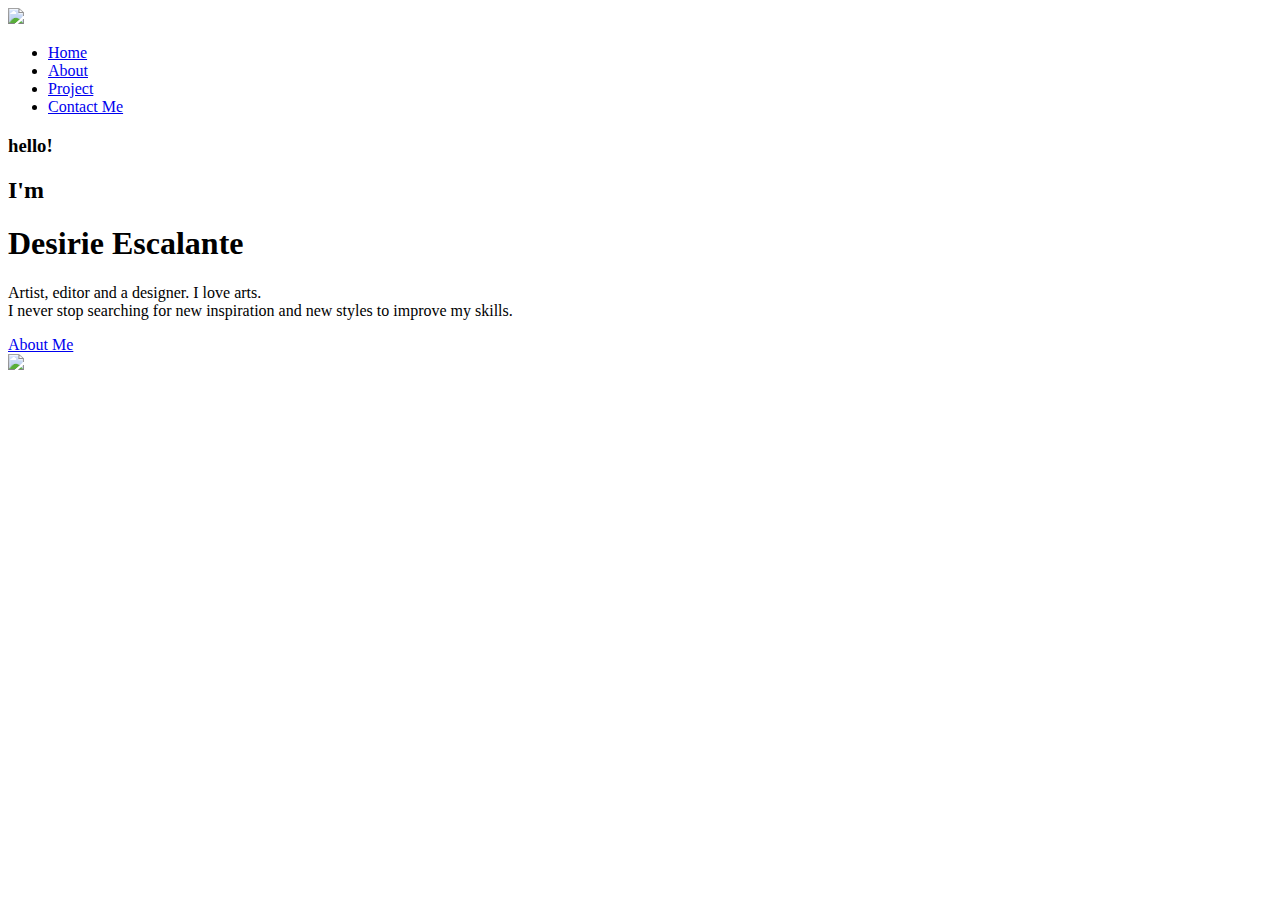
==== index.html @ 42f778c0 "nav bar" ====
<!DOCTYPE html>
<html lang="en">
<head>
    <meta charset="UTF-8">
    <!-- below is font awesome cdn link -->
    <link rel="stylesheet" href="https://cdnjs.cloudflare.com/ajax/libs/font-awesome/6.3.0/css/all.min.css" integrity="sha512-SzlrxWUlpfuzQ+pcUCosxcglQRNAq/DZjVsC0lE40xsADsfeQoEypE+enwcOiGjk/bSuGGKHEyjSoQ1zVisanQ==" crossorigin="anonymous" referrerpolicy="no-referrer" />
    <link rel="stylesheet" href="style.css">
    <meta http-equiv="X-UA-Compatible" content="IE=edge">
    <meta name="viewport" content="width=device-width, initial-scale=1.0">
    <title>Desirie Escalante | Porfolio</title>
</head>
<body>
    <!-- =============header =============-->

    <header>
    <a href="#" class="logo"><img src="/pictures/mylogo.png"></a>
    <div class="bx bx-menu" id="menu-icon"></div>
    
        <ul class="navlist">
            <li><a href="#home">Home</a></li>
             <li><a href="#about">About</a></li>
            <li><a href="#project">Project</a></li>
            <li><a href="#project">Contact Me</a></li>

    </ul>
    </header>

     <!-- =============header =============-->
    <section class="home" id="home">
        <div class="home-text">
            <h3>hello! </h3>
            <h2>I'm </h2>
            <h1>Desirie Escalante</h1>
        
            <p>Artist, editor and a designer. I love  arts. 
                <br>I never stop searching for new inspiration and new styles to  
            improve my skills.</p>

        <div class="social">
            <a href="#"><i class="fa-brands fa-facebook"></i></a>
            <a href="#"><i class="fa-brands fa-pinterest"></i></a>
            <a href="#"><i class="fa-brands fa-github"></i></a>
            <a href="#"><i class="fa-brands fa-discord"></i></a> 
        </div>
        <a href="#" class="btn">About Me</a>

        </div>

        <div class="home-img">
            <img src="/pictures/despic.png">
        </div>
    </section>


<!-- =========== link to js main ===========-->
    <script src="/asset/main.js"></script>
    

     
    
</body>
</html>
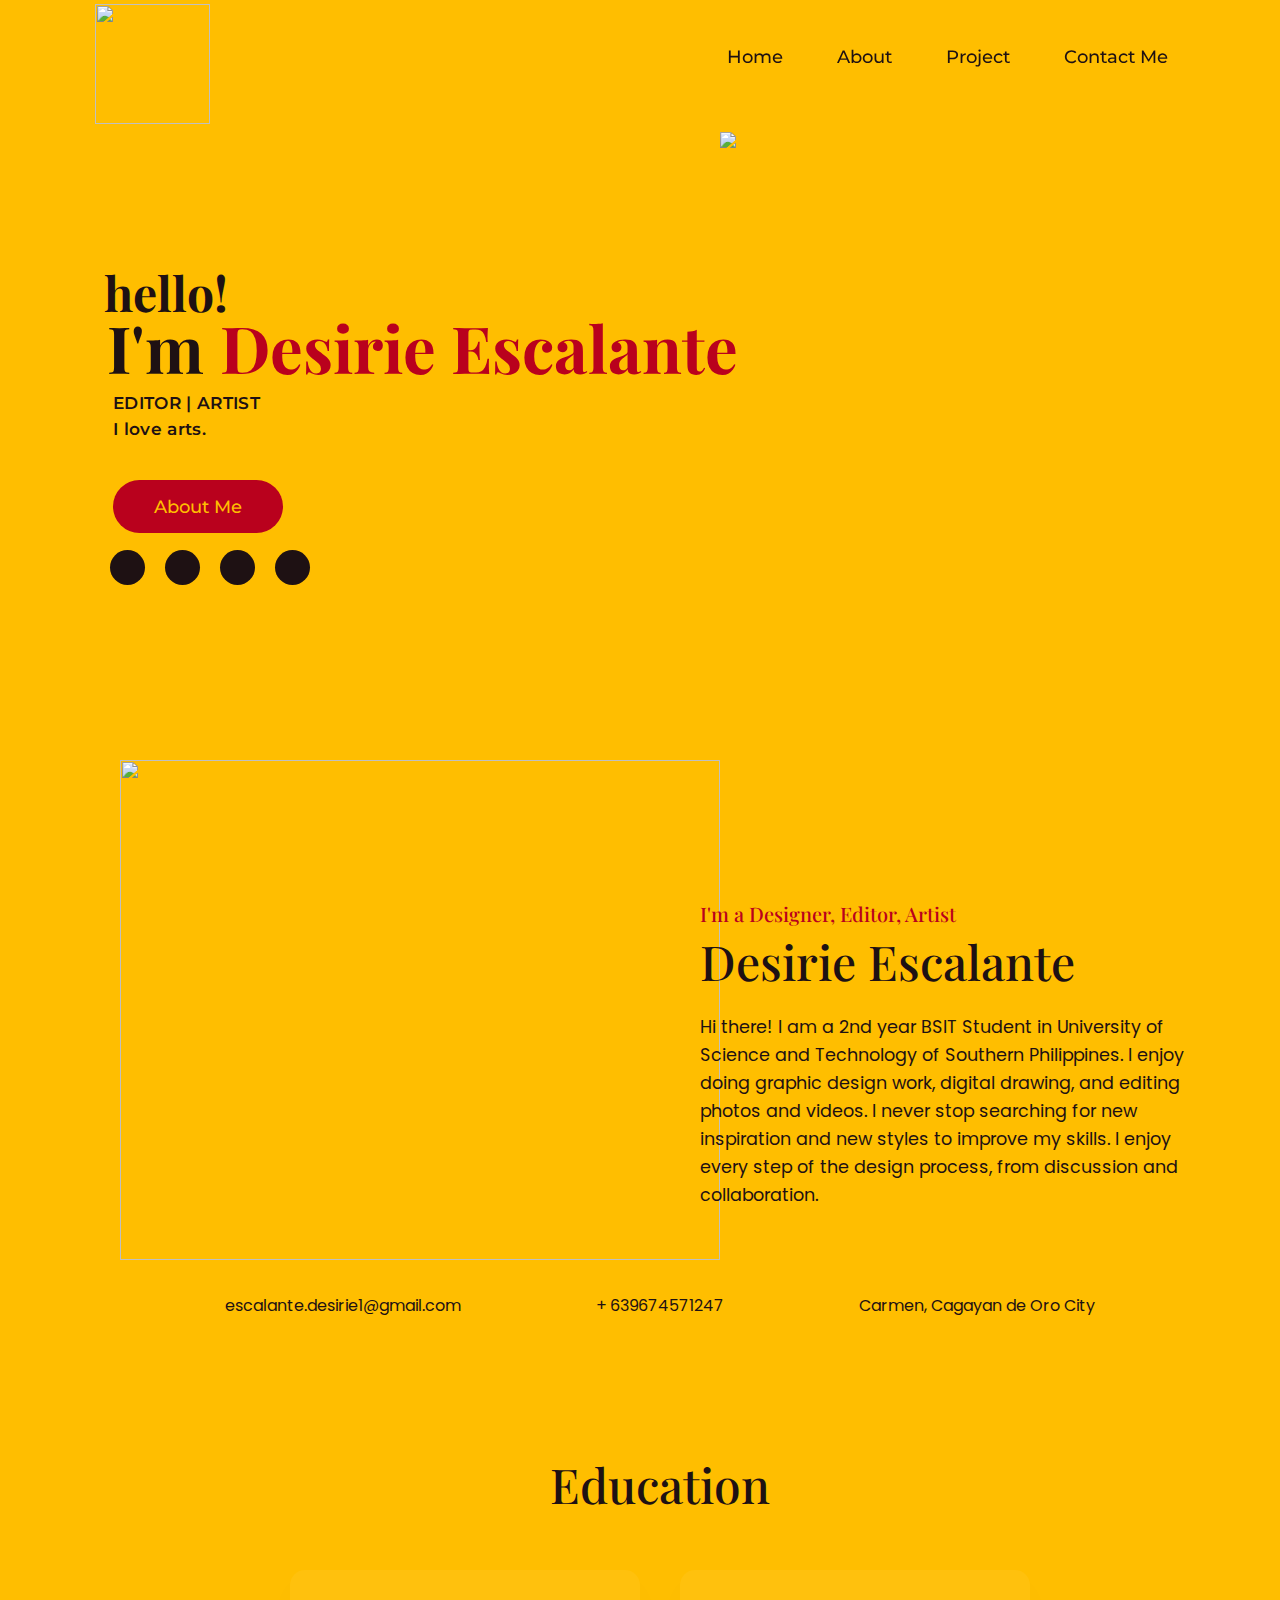
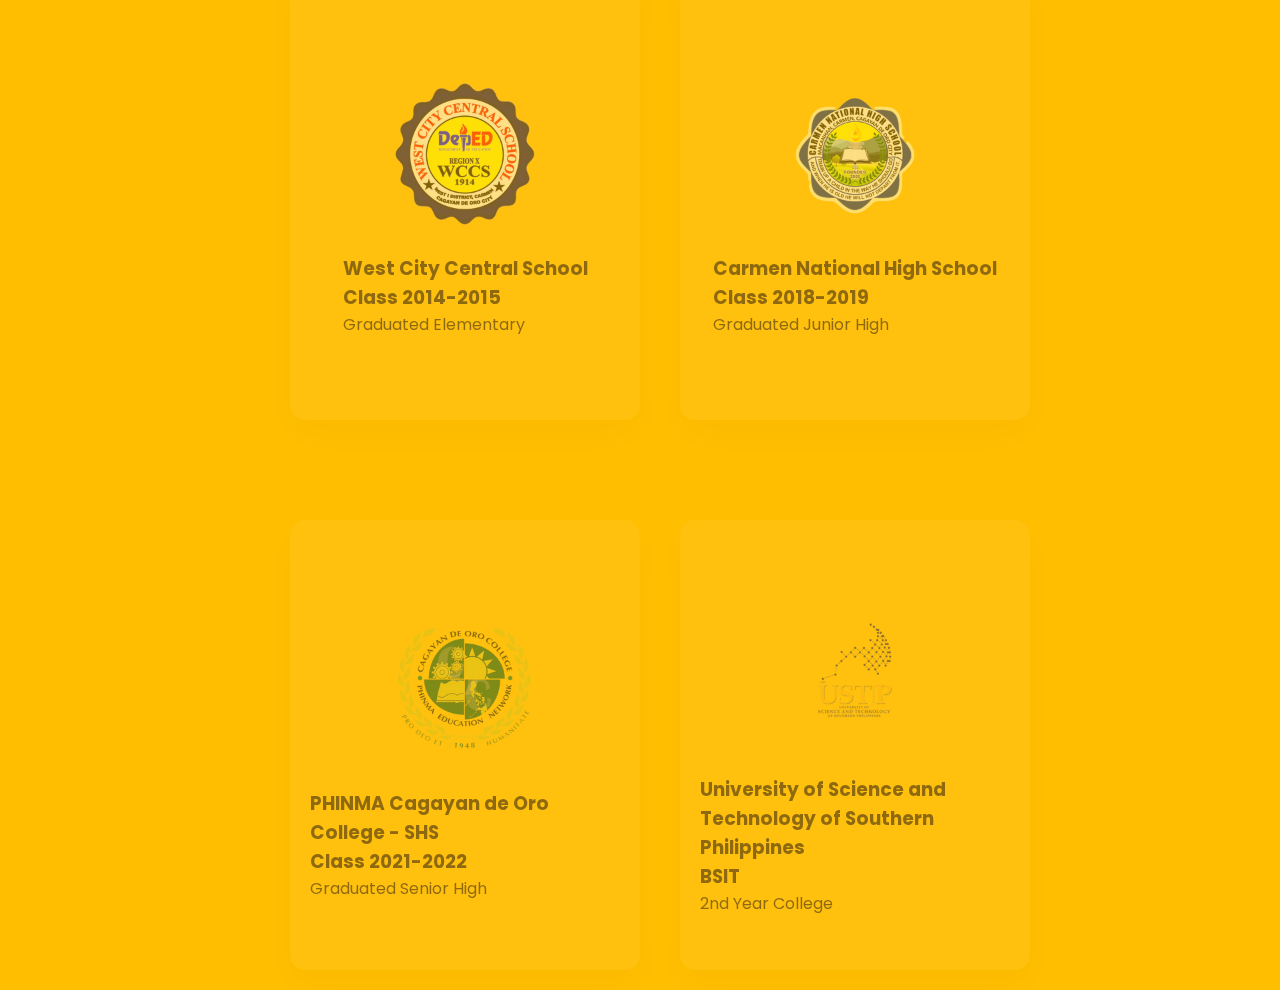
==== commit 7d9184f5: "added edu sec" ====
--- a/index.html
+++ b/index.html
@@ -2,6 +2,7 @@
 <html lang="en">
 <head>
     <meta charset="UTF-8">
+    <link rel="shortcut icon" type="icon-d" href="/pictures/mylogo.png">
     <!-- below is font awesome cdn link -->
     <link rel="stylesheet" href="https://cdnjs.cloudflare.com/ajax/libs/font-awesome/6.3.0/css/all.min.css" integrity="sha512-SzlrxWUlpfuzQ+pcUCosxcglQRNAq/DZjVsC0lE40xsADsfeQoEypE+enwcOiGjk/bSuGGKHEyjSoQ1zVisanQ==" crossorigin="anonymous" referrerpolicy="no-referrer" />
     <link rel="stylesheet" href="style.css">
@@ -13,44 +14,143 @@
     <!-- =============header =============-->
 
     <header>
-    <a href="#" class="logo"><img src="/pictures/mylogo.png"></a>
+    <a href="#home" class="logo"><img src="/pictures/mylogo.png"></a>
     <div class="bx bx-menu" id="menu-icon"></div>
     
         <ul class="navlist">
             <li><a href="#home">Home</a></li>
              <li><a href="#about">About</a></li>
             <li><a href="#project">Project</a></li>
-            <li><a href="#project">Contact Me</a></li>
+            <li><a href="#contactme">Contact Me</a></li>
 
     </ul>
     </header>
 
-     <!-- =============header =============-->
+     <!-- =============home =============-->
     <section class="home" id="home">
         <div class="home-text">
             <h3>hello! </h3>
             <h2>I'm </h2>
             <h1>Desirie Escalante</h1>
         
-            <p>Artist, editor and a designer. I love  arts. 
-                <br>I never stop searching for new inspiration and new styles to  
-            improve my skills.</p>
+            <p>EDITOR | ARTIST  
+                <br>I love arts. </p>
+                
+                <div class="facebook">
+                    <a href="#"><i class="fa-brands fa-facebook"></i></a>
+                 </div>
+                 <div class="pinterest">
+                    <a href="#"><i class="fa-brands fa-pinterest"></i></a>
+                 </div>
+                 <div class="instagram">
+                    <a href="#"><i class="fa-brands fa-instagram"></i></a>
+                 </div>
+                 <div class="github">
+                    <a href="#"><i class="fa-brands fa-github"></i></a> 
 
-        <div class="social">
-            <a href="#"><i class="fa-brands fa-facebook"></i></a>
-            <a href="#"><i class="fa-brands fa-pinterest"></i></a>
-            <a href="#"><i class="fa-brands fa-github"></i></a>
-            <a href="#"><i class="fa-brands fa-discord"></i></a> 
-        </div>
-        <a href="#" class="btn">About Me</a>
+                 </div>
+
+         
+             <a href="#about" class="btn">About Me</a>
 
         </div>
 
         <div class="home-img">
             <img src="/pictures/despic.png">
         </div>
+        
     </section>
+<!-- ======================  ABOUT ======================-->
+    <section class="about" id="about">
+		<div class="about-img">
+			<img src="/pictures/pic3.png">
+		</div>
 
+		<div class="about-text">
+			<h3>I'm a Designer, Editor, Artist</h3>
+			<h2>Desirie Escalante</h2>
+			<p> Hi there! I am a 2nd year BSIT Student in University of Science and Technology of Southern
+                Philippines. I enjoy doing graphic design work, digital drawing, and editing photos and videos.  I never stop searching for new inspiration 
+                and new styles to  improve my skills. I enjoy every step of the 
+                design process, from discussion and collaboration.</p>
+			
+            
+		</div>
+        
+        <div class="contact-info">
+            <div class="card">
+                <i class="card-icon far fa-envelope"></i>
+                <p> escalante.desirie1@gmail.com</p>
+            </div>
+            
+            <div class="card">
+                <i class="card-icon fas fa-phone"></i>
+                <p> + 639674571247</p>
+            </div>
+           
+            <div class="card">
+                <i class="card-icon fas fa-map-marker"></i>
+                <p>Carmen, Cagayan de Oro City</p>
+
+            </div>
+        </div>
+	</section>
+    
+    <section>
+    <div class="title">
+        <h1> Education</h1>
+    </div>
+    <div class="education">
+        <div class="card">
+         <div class="content">
+            <div class="imgBx"><img src="/pictures/wccslogo.png"></div>
+                <div class="contentBx">
+                 <i class="fa-solid fa-graduation-cap"></i>
+                 <h3>West City Central School<br><span> Class 2014-2015</span></h3>
+                 <p> Graduated Elementary </p>
+                 </div>
+            </div>
+        </div>
+
+        <div class="card">
+            <div class="content">
+                <div class="imgBx"><img src="/pictures/cnhslogo.png"></div>
+                <div class="contentBx">
+                <i class="fa-solid fa-graduation-cap"></i>
+                <h3>Carmen National High School<br><span> Class 2018-2019</span></h3>
+                    <p> Graduated Junior High </p>
+                 </div>
+            </div>
+        </div>
+    </div>
+    
+        <div class="education1">
+            <div class="card">
+                <div class="content">
+                    <div class="imgBx"><img src="/pictures/coclogo.png"></div>
+                    <div class="contentBx">
+                    <i class="fa-solid fa-graduation-cap"></i>
+                    <h3>PHINMA Cagayan de Oro College - SHS <br><span> Class 2021-2022</span></h3>
+                        <p> Graduated Senior High </p>
+                     </div>
+                 </div>
+            </div>
+    
+            <div class="card">
+                <div class="content">
+                    <div class="imgBx"><img src="/pictures/ustplogo.png"></div>
+                    <div class="contentBx">
+                    <i class="fa-solid fa-graduation-cap"></i>
+                    <h3>University of Science and Technology of Southern Philippines<br><span> BSIT</span></h3>
+                        <p> 2nd Year College</p>
+                </div>
+            </div>
+        </div>
+    </div>
+
+        
+    
+    </section>
 
 <!-- =========== link to js main ===========-->
     <script src="/asset/main.js"></script>
--- a/style.css
+++ b/style.css
@@ -0,0 +1,581 @@
+@import url('https://fonts.googleapis.com/css2?family=Elsie:wght@400;900&family=Josefin+Sans:ital,wght@0,700;1,700&family=Montserrat:wght@700&family=Playfair+Display:wght@600;700&family=Poppins:wght@300;400;500;600&family=Tenor+Sans&display=swap');
+*{
+    margin: 0;
+    padding: 0;
+    box-sizing: border-box;
+    font-family: 'poppins', sans-serif;
+    list-style: none;
+    text-decoration: none;
+    scroll-behavior: smooth;
+}
+
+:root{
+    --bg-color: #FFBE00;
+    --text-color: #1E1113;
+    --second-color: #FF5A00;
+    --main-color:#B9011D;
+    --big-font:  4rem;
+    --h2-font: 3rem;
+    --p-font: 1.1rem;
+
+}
+/* ==================== Scroll bar ==================== */
+::-webkit-scrollbar {
+    width: 12px;
+}
+
+::-webkit-scrollbar-thumb {
+    background: linear-gradient(transparent,  #FF5A00);
+    border-radius: 6px;
+    
+}
+
+::-webkit-scrollbar-thumb:hover {
+    background: linear-gradient(transparent, #B9011D);
+}
+
+
+body{
+    /* overflow:hidden; */
+    color: var(--text-color);
+    background-color: var(--bg-color);
+    background-image: url(/pictures/cloud\ bg.png);
+    background-size: cover;
+    background-position: center;
+    background-repeat: no-repeat;
+    /* background-color: #a0dde0; */
+    /* background-image: url("/pictures/bg2.jpg");
+    background-size: cover;
+   
+    background-position: relative;
+     */
+
+}
+
+header{
+    position: fixed;
+    width: 100%;
+    top:0;
+    right: 0;
+    z-index: 1000;
+    display: flex;
+    align-items: center;
+    justify-content: space-between;
+    background: transparent;
+    padding: 30px 18%;
+    transition: .3s;
+}
+/* =================== logo ==================== */
+.logo img{
+    position: absolute;
+    width: 115px;
+    height: 120px;
+    left: 95px;
+    top: 4px;
+}
+/* =================== navigation ==================== */
+
+.navlist{
+    display: flex;
+    flex-direction: row;
+    align-items: flex-start;
+    padding: 0px;
+
+    position: absolute;
+    width: 538px;
+    height: 44px;
+    left: 700px;
+    top: 45px;
+}
+.navlist li{
+    position: relative;
+}
+
+.navlist a{
+    font-size: var(--p-font);
+    color: var(--text-color);
+    font-family: 'Montserrat', sans-serif;  
+    font-weight: 500;
+    padding: 10px 27px;
+}
+
+.navlist  a::after{
+    content: '';
+    position: absolute;
+    width: 0;
+    height: 2px;
+    color: var(--second-color);
+    background-color: var(--second-color);
+    bottom: -3px;
+    left: 0;
+    transition: ease  .40s;
+}
+
+.navlist  a:hover:after{
+    width: 100%;
+    transition:0.75s;
+
+}
+
+#menu-icon{
+    font-size: 35px;
+    color: var(--text-color);
+    z-index: 10001;
+    cursor: pointer;
+    display: none;
+}
+
+/* =================== home section ==================== */
+
+section{
+    padding: 100px 18%;
+}
+.home-img{
+    position: absolute;
+    width: 538px;
+    height: 543px;
+    left: 720px;
+    top: 130px;
+   
+}
+
+.home{
+	min-height: 100vh;
+	height: 100%;
+	width: 100%;
+	background-size: cover;
+	background-position: center;
+	position: relative;
+	display:inline-flex;
+	align-items: center;
+}
+.home-text  h1{
+    margin: 10px 0px 35px;
+    position: absolute;
+    width: 960px;
+    height: 166px;
+    left: 220px;
+    top: 325px;
+    
+    font-family: 'Playfair Display';
+    font-style: normal;
+    font-weight: 700;
+    font-size: 65px;
+    line-height: 24px;
+    color: var(--main-color);
+    
+}
+
+.home-text p{
+    margin-bottom: 23px;
+    position: absolute;
+    width: 600px;
+    height: 126px;
+    left: 113px;
+    top:390px;
+    
+
+    font-family: 'Montserrat';
+    font-style: normal;
+    font-weight: 600;
+    font-size: 17px;
+    line-height: 26px;
+    /* or 130% */
+
+    letter-spacing: 0.02em;
+}
+
+
+span{
+    color: var(--text-color);
+
+}
+
+.home-text h3{
+    position: absolute;
+    width: 250px;
+    height: 40px;
+    left: 104px;
+    top: 280px;
+    
+    font-family: 'Playfair Display';
+    font-style: normal;
+    font-weight: 700;
+    font-size: 48px;
+    line-height: 24px;
+}
+.home-text  h2{
+    margin: 10px 0px 35px;
+    position: absolute;
+    width: 960px;
+    height: 166px;
+    left: 107px;
+    top: 325px;
+    
+    font-family: 'Playfair Display';
+    font-style: normal;
+    font-weight: 700;
+    font-size: 65px;
+    line-height: 24px;
+    color: var(--text-color);
+    
+}
+
+.facebook a{
+    position: absolute;
+    width: 35px;
+	height: 35px;
+    left: 110px;
+    top: 550px;
+
+	border-radius: 50%;
+	display: inline-flex;
+	align-items: center;
+	justify-content: center;
+	background: var(--text-color);
+	font-size: 17px;
+	color: var(--bg-color);
+	margin-right: 22px;
+	margin-bottom: 30px;
+
+}
+
+.facebook a:hover{
+    transform: scale(1.1);
+    background: var(--main-color);
+    transition: .5s;
+}
+
+.pinterest a{
+    position: absolute;
+    width: 35px;
+	height: 35px;
+    left: 165px;
+    top: 550px;
+
+	border-radius: 50%;
+	display: inline-flex;
+	align-items: center;
+	justify-content: center;
+	background: var(--text-color);
+	font-size: 17px;
+	color: var(--bg-color);
+	margin-right: 22px;
+	margin-bottom: 30px; 
+}
+
+.pinterest a:hover{
+    transform: scale(1.1);
+    background: var(--main-color);
+    transition: .5s;
+}
+
+.instagram a{
+    position: absolute;
+    width: 35px;
+	height: 35px;
+    left: 220px;
+    top: 550px;
+
+	border-radius: 50%;
+	display: inline-flex;
+	align-items: center;
+	justify-content: center;
+	background: var(--text-color);
+	font-size: 17px;
+	color: var(--bg-color);
+	margin-right: 22px;
+	margin-bottom: 30px;
+
+}
+.instagram a:hover{
+    transform: scale(1.1);
+    background: var(--main-color);
+    transition: .5s;
+}
+
+.github a{
+    position: absolute;
+    width: 35px;
+	height: 35px;
+    left: 275px;
+    top: 550px;
+
+	border-radius: 50%;
+	display: inline-flex;
+	align-items: center;
+	justify-content: center;
+	background: var(--text-color);
+	font-size: 17px;
+	color: var(--bg-color);
+	margin-right: 22px;
+	margin-bottom: 30px;
+
+}
+
+.github a:hover{
+    transform: scale(1.1);
+    background: var(--main-color);
+    transition: .5s;
+}
+
+.btn{
+    position: absolute;
+    width: 170px;
+    height: 53px;
+    left: 113px;
+    top: 480px;
+
+    display: flex;
+    flex-direction: row;
+    justify-content: center;
+    align-items: center;
+
+    color: var(--bg-color);
+    background: var(--main-color);
+    font-size: var(--p-font);
+    padding: 10px 40px;
+    font-family: 'Montserrat', sans-serif;
+    font-weight: 500;
+    line-height: 24px;
+    border-radius: 30px;
+    transition: ease .40s;
+}
+
+.btn:hover{
+    transform: scale(1.1);
+}
+
+.about{
+    
+    display: grid;
+	grid-template-columns: repeat(2, 2fr);
+	align-items: center;
+	grid-gap: 2rem;
+    padding-top: 200px;
+   
+}
+.about-img img{
+    position: absolute;
+    
+    width: 600px;
+    height: 500px;
+    left: 120px;
+    top: 760px;
+    
+	
+}
+.about-text{
+    
+    position: absolute;
+    width: 500px;
+    height: 500px;
+    left: 700px;
+    top: 900px;
+}
+.about-text h2{
+	font-size: var(--h2-font);
+    font-family: 'Playfair Display';
+    font-style: normal;
+	font-weight: 500;
+	margin: 8px 0px 25px;
+	line-height: 1.1;
+}
+.about-text h3{
+	color: var(--main-color);
+	font-size: 20px;
+	font-weight: 500;
+    font-family: 'Playfair Display';
+    font-style: normal;
+}
+.about-text p{
+	max-width: 550px;
+	font-size: var(--p-font);
+	color: var(--secound-color);
+	line-height: 28px;
+    font-family: 'Poppins';
+    font-style: normal;
+	margin-bottom: 45px;
+}
+
+header.sticky{
+    background: var(--bg-color);
+    background-image: url(/pictures/cloud\ bg\ nav2.png);
+    background-position: center;
+    background-size: cover;
+    padding: 62px 18%;
+    box-shadow: 0px 0px 10px rgb(0 0  0 / 10%);
+}
+
+.contact-info{
+    background-image: url(/pictures/spring.png);
+    background-position: center;
+    background-size:auto;
+    position: absolute;
+    display: flex;
+    width: 100%;
+    max-width: 1000px;
+    align-items: center;
+    justify-content: center;
+    padding: 0 20px;
+  
+    left: 160px;
+    top: 1280px;
+}
+
+.card{
+ 
+    padding: 0 20px;
+    margin: 0 10px;
+    width: calc(33% - 20px);
+    height: 50px;
+    display: flex;
+    flex-direction: column;
+    justify-content: center;
+    align-items: center;
+    
+}
+
+.title h1{
+        position: absolute;
+        font-size: var(--h2-font);
+        font-family: 'Playfair Display';
+        font-style: normal;
+        font-weight: 500;
+        margin: 8px 0px 25px;
+        line-height: 1.1;
+        left: 550px;
+        top: 1450px;
+    
+}
+
+.education{
+    position: absolute;
+    display: flex;
+    width: 100%;
+    max-width: 1000px;
+    align-items: center;
+    justify-content: center;
+    padding: 200px 20px;
+  
+    left: 160px;
+    top: 1350px;
+    
+   
+}
+
+.education1{
+    position: absolute;
+    display: flex;
+    width: 100%;
+    max-width: 1000px;
+    align-items: center;
+    justify-content: center;
+    padding: 0px 20px;
+  
+    left: 160px;
+    top: 2100px;
+    
+   
+}
+
+
+.education .card{
+    position: relative;
+    width: 350px;
+    height: 450px;
+    background: rgba(255, 255, 255, 0.05);
+    margin: 20px;
+    box-shadow: 0 15px 35px rgba(0, 0, 0, 0.02);
+    border-radius: 15px;
+    display: flex;
+    justify-content: center;
+    align-items: center;
+    backdrop-filter: blur(10px);
+
+    
+}
+
+.education .card .content{
+    position: relative;
+    display: flex;
+    justify-content: center;
+    align-items: center;
+    flex-direction: column;
+    opacity: 0.5;
+    transition: 0.5s;
+}
+
+.education .card:hover .content{
+    opacity: 1;
+}
+
+.education .card .content .imgBx{
+    position: relative;
+    width: 200px;
+    height: 200px;
+    border-radius: 50%;
+    overflow: hidden;
+}
+
+.education .card .content .imgBx img{
+    position: absolute;
+    top: 0;
+    left: 0;
+    width: 100%;
+    height: 100%;
+    object-fit: cover;
+}
+
+.education1 .card{
+    position: relative;
+    width: 350px;
+    height: 450px;
+    background: rgba(255, 255, 255, 0.05);
+    margin: 20px;
+    box-shadow: 0 15px 35px rgba(0, 0, 0, 0.02);
+    border-radius: 15px;
+    display: flex;
+    justify-content: center;
+    align-items: center;
+    backdrop-filter: blur(10px);
+
+}
+
+.education1 .card .content{
+    position: relative;
+    display: flex;
+    justify-content: center;
+    align-items: center;
+    flex-direction: column;
+    opacity: 0.5;
+    transition: 0.5s;
+}
+
+.education1 .card:hover .content{
+    opacity: 1;
+}
+
+.education1 .card .content .imgBx{
+    position: relative;
+    width: 200px;
+    height: 200px;
+    border-radius: 50%;
+    overflow: hidden;
+}
+
+.education1 .card .content .imgBx img{
+    position: absolute;
+    top: 0;
+    left: 0;
+    width: 100%;
+    height: 100%;
+    object-fit: cover;
+}
+
+.contentBx i{
+    
+    display: flex;
+    justify-content: center;
+    align-items: center;
+}
